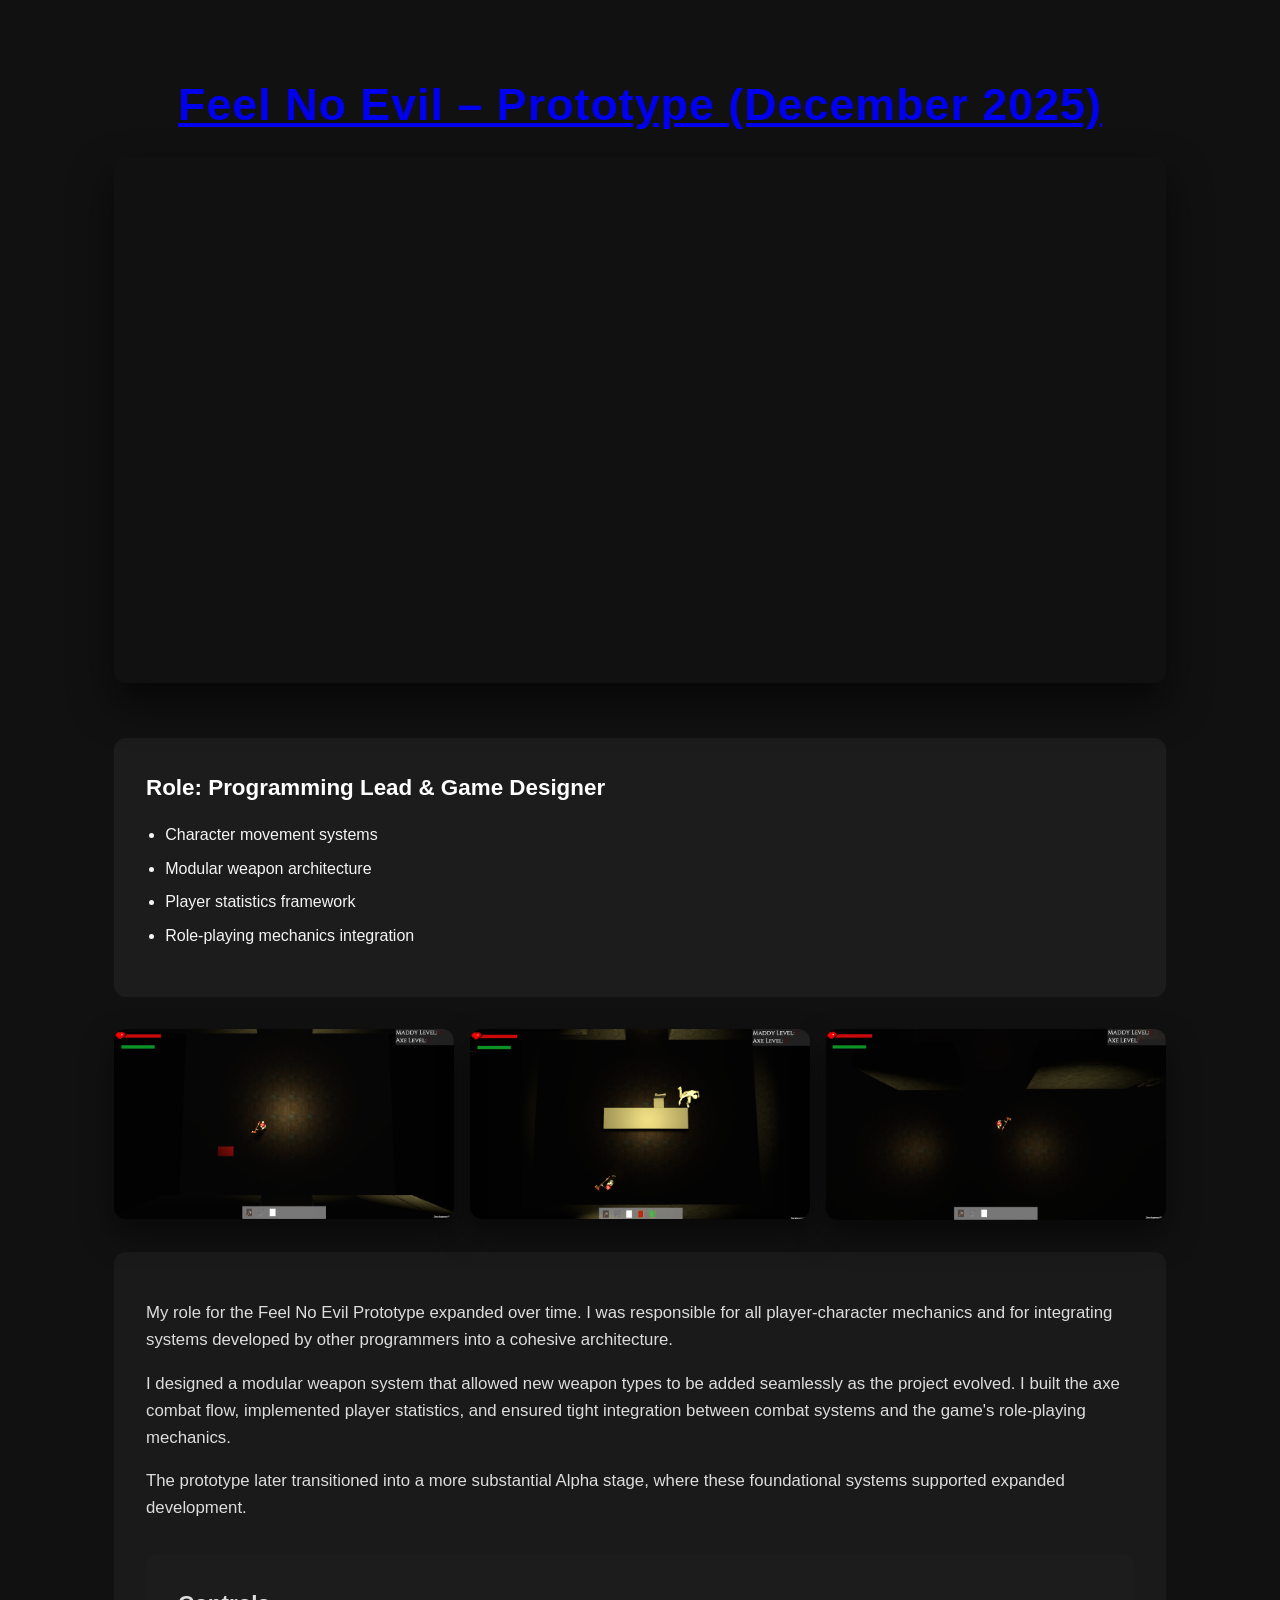
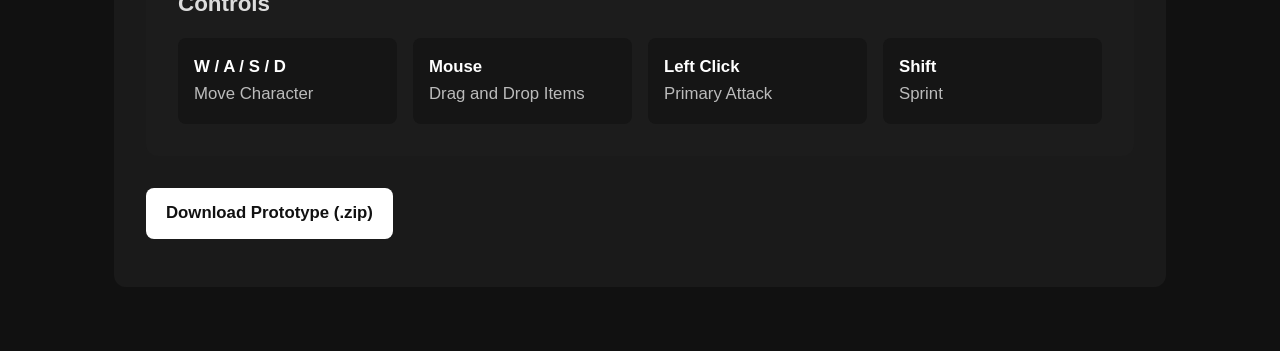
==== feel-no-evil(prototype).html @ 298d06d1 "new push" ====
<!DOCTYPE html>
<html lang="en">
<head>
<meta charset="UTF-8">
<meta name="viewport" content="width=device-width, initial-scale=1.0">
<title>Feel No Evil | Prototype</title>

<style>

/* ===== Base Reset ===== */
*,
*::before,
*::after {
    box-sizing: border-box;
}

body {
    margin: 0;
    font-family: Arial, Helvetica, sans-serif;
    background: #111;
    color: #f5f5f5;
    line-height: 1.6;
}

/* ===== Layout Container ===== */
.project-page {
    max-width: 1100px;
    margin: auto;
    padding: 2rem 1.5rem 4rem;
}

/* ===== Hero Section ===== */
.project-hero {
    text-align: center;
    margin-bottom: 3rem;
}

.project-hero h1 {
    font-size: 2.8rem;
    margin-bottom: 1rem;
    letter-spacing: 1px;
}

.project-hero video {
    width: 100%;
    max-height: 550px;
    border-radius: 12px;
    object-fit: cover;
    box-shadow: 0 20px 40px rgba(0,0,0,0.6);
}

/* ===== Role Section ===== */
.project-role {
    background: #1c1c1c;
    padding: 2rem;
    border-radius: 12px;
    margin-bottom: 2rem;
}

.project-role h3 {
    margin-top: 0;
    margin-bottom: 1rem;
    font-size: 1.4rem;
    color: #ffffff;
}

.project-role ul {
    padding-left: 1.2rem;
}

.project-role li {
    margin-bottom: 0.5rem;
}

/* ===== Description ===== */
.project-description {
    background: #1a1a1a;
    padding: 2rem;
    border-radius: 12px;
    font-size: 1.05rem;
    color: #ddd;
}
.project-video-grid {
    display: grid;
    grid-template-columns: repeat(auto-fit, minmax(250px, 1fr));
    gap: 1rem;
    margin-bottom: 2rem;
}

.project-video-grid img {
    width: 100%;
    border-radius: 12px;
    object-fit: cover;
    box-shadow: 0 15px 30px rgba(0,0,0,0.5);
    transition: transform 0.3s ease;
}

.project-video-grid img:hover {
    transform: scale(1.02);
}

/* ===== Subtle Hover Effect on Video ===== */
.project-hero video:hover {
    transform: scale(1.01);
    transition: 0.4s ease;
}

    /* ===== Controls Section ===== */
.project-controls {
    background: #1c1c1c;
    padding: 2rem;
    border-radius: 12px;
    margin-top: 2rem;
}

.project-controls h3 {
    margin-top: 0;
    margin-bottom: 1rem;
    font-size: 1.4rem;
}

.controls-grid {
    display: grid;
    grid-template-columns: repeat(auto-fit, minmax(200px, 1fr));
    gap: 1rem;
}

.control-item {
    background: #151515;
    padding: 1rem;
    border-radius: 8px;
}

.control-key {
    font-weight: bold;
    color: #fff;
}

.control-action {
    color: #bbb;
}

/* ===== Responsive ===== */
@media (max-width: 768px) {
    .project-hero h1 {
        font-size: 2rem;
    }


}

</style>
</head>

<body>

<div class="project-page">

 <section class="project-hero">
    <a href="index.html">
        <h1>Feel No Evil – Prototype (December 2025)</h1>
    </a>

    <!-- Video wrapped in download link -->
   <a href="https://drive.google.com/uc?export=download&id=11_vceWt9YwTERzfL3_INfET-coUK0CLh">
        <video autoplay muted loop playsinline>
            <source src="Videos/Feel No Evil Promo.mp4" type="video/mp4">
        </video>
   
    </a>
</section>
    <section class="project-role">
        <h3>Role: Programming Lead & Game Designer</h3>
        <ul>
            <li>Character movement systems</li>
            <li>Modular weapon architecture</li>
            <li>Player statistics framework</li>
            <li>Role-playing mechanics integration</li>
        </ul>
    </section>

          
<section class="project-video-grid">
    <img src="Images/FNE 1.png" alt="Gameplay Screenshot 1">
    <img src="Images/FNE 2.png" alt="Gameplay Screenshot 2">
    <img src="Images/FNE 3.png" alt="Gameplay Screenshot 3">
</section>
    <section class="project-description">
        <p>
            My role for the Feel No Evil Prototype expanded over time. I was responsible 
            for all player-character mechanics and for integrating systems developed 
            by other programmers into a cohesive architecture.
        </p>

        <p>
            I designed a modular weapon system that allowed new weapon types to be added 
            seamlessly as the project evolved. I built the axe combat flow, implemented 
            player statistics, and ensured tight integration between combat systems and 
            the game's role-playing mechanics.
        </p>

        <p>
            The prototype later transitioned into a more substantial Alpha stage, where 
            these foundational systems supported expanded development.
        </p>

<section class="project-controls">
    <h3>Controls</h3>

    <div class="controls-grid">

        <div class="control-item">
            <div class="control-key">W / A / S / D</div>
            <div class="control-action">Move Character</div>
        </div>

        <div class="control-item">
            <div class="control-key">Mouse</div>
            <div class="control-action">Drag and Drop Items</div>
        </div>

        <div class="control-item">
            <div class="control-key">Left Click</div>
            <div class="control-action">Primary Attack</div>
        </div>

        <div class="control-item">
            <div class="control-key">Shift</div>
            <div class="control-action">Sprint</div>
        </div>


    </div>
</section>

        <p style="margin-top: 2rem;">
    <p style="margin-top: 2rem;">
    <a href="https://drive.google.com/uc?export=download&id=11_vceWt9YwTERzfL3_INfET-coUK0CLh"
       style="display:inline-block;
              padding:12px 20px;
              background:#ffffff;
              color:#111;
              border-radius:8px;
              text-decoration:none;
              font-weight:bold;">
        Download Prototype (.zip)
    </a>
</p>
    </a>
</p>
    </section>

</div>

</body>
</html>
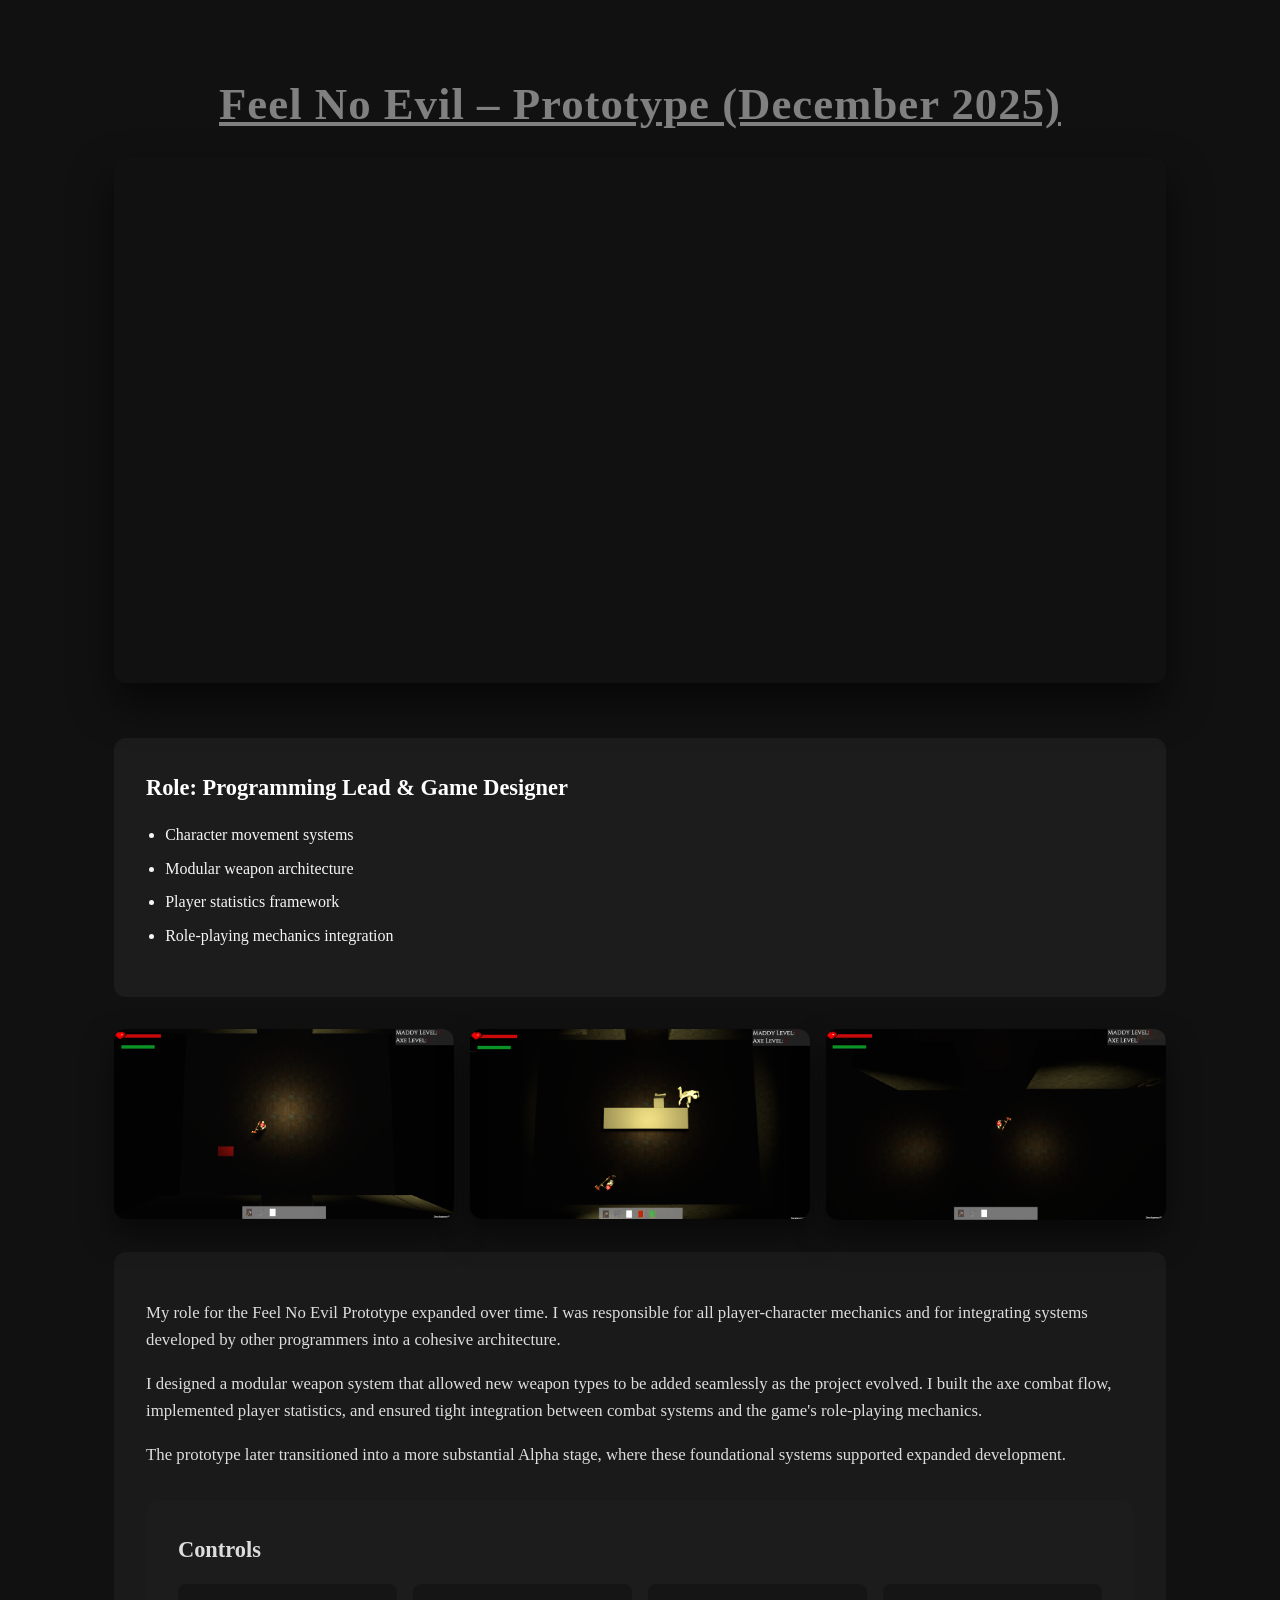
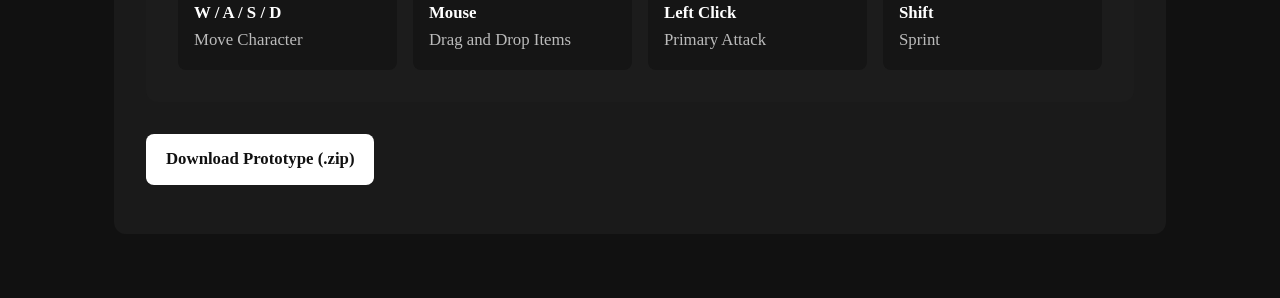
==== commit f642188b: "Let's see how this looks" ====
--- a/feel-no-evil(prototype).html
+++ b/feel-no-evil(prototype).html
@@ -4,152 +4,8 @@
 <meta charset="UTF-8">
 <meta name="viewport" content="width=device-width, initial-scale=1.0">
 <title>Feel No Evil | Prototype</title>
+<link rel="stylesheet" href="CSS/PageStyle.css">
 
-<style>
-
-/* ===== Base Reset ===== */
-*,
-*::before,
-*::after {
-    box-sizing: border-box;
-}
-
-body {
-    margin: 0;
-    font-family: Arial, Helvetica, sans-serif;
-    background: #111;
-    color: #f5f5f5;
-    line-height: 1.6;
-}
-
-/* ===== Layout Container ===== */
-.project-page {
-    max-width: 1100px;
-    margin: auto;
-    padding: 2rem 1.5rem 4rem;
-}
-
-/* ===== Hero Section ===== */
-.project-hero {
-    text-align: center;
-    margin-bottom: 3rem;
-}
-
-.project-hero h1 {
-    font-size: 2.8rem;
-    margin-bottom: 1rem;
-    letter-spacing: 1px;
-}
-
-.project-hero video {
-    width: 100%;
-    max-height: 550px;
-    border-radius: 12px;
-    object-fit: cover;
-    box-shadow: 0 20px 40px rgba(0,0,0,0.6);
-}
-
-/* ===== Role Section ===== */
-.project-role {
-    background: #1c1c1c;
-    padding: 2rem;
-    border-radius: 12px;
-    margin-bottom: 2rem;
-}
-
-.project-role h3 {
-    margin-top: 0;
-    margin-bottom: 1rem;
-    font-size: 1.4rem;
-    color: #ffffff;
-}
-
-.project-role ul {
-    padding-left: 1.2rem;
-}
-
-.project-role li {
-    margin-bottom: 0.5rem;
-}
-
-/* ===== Description ===== */
-.project-description {
-    background: #1a1a1a;
-    padding: 2rem;
-    border-radius: 12px;
-    font-size: 1.05rem;
-    color: #ddd;
-}
-.project-video-grid {
-    display: grid;
-    grid-template-columns: repeat(auto-fit, minmax(250px, 1fr));
-    gap: 1rem;
-    margin-bottom: 2rem;
-}
-
-.project-video-grid img {
-    width: 100%;
-    border-radius: 12px;
-    object-fit: cover;
-    box-shadow: 0 15px 30px rgba(0,0,0,0.5);
-    transition: transform 0.3s ease;
-}
-
-.project-video-grid img:hover {
-    transform: scale(1.02);
-}
-
-/* ===== Subtle Hover Effect on Video ===== */
-.project-hero video:hover {
-    transform: scale(1.01);
-    transition: 0.4s ease;
-}
-
-    /* ===== Controls Section ===== */
-.project-controls {
-    background: #1c1c1c;
-    padding: 2rem;
-    border-radius: 12px;
-    margin-top: 2rem;
-}
-
-.project-controls h3 {
-    margin-top: 0;
-    margin-bottom: 1rem;
-    font-size: 1.4rem;
-}
-
-.controls-grid {
-    display: grid;
-    grid-template-columns: repeat(auto-fit, minmax(200px, 1fr));
-    gap: 1rem;
-}
-
-.control-item {
-    background: #151515;
-    padding: 1rem;
-    border-radius: 8px;
-}
-
-.control-key {
-    font-weight: bold;
-    color: #fff;
-}
-
-.control-action {
-    color: #bbb;
-}
-
-/* ===== Responsive ===== */
-@media (max-width: 768px) {
-    .project-hero h1 {
-        font-size: 2rem;
-    }
-
-
-}
-
-</style>
 </head>
 
 <body>
@@ -251,6 +107,6 @@
     </section>
 
 </div>
-
+</link>
 </body>
 </html>
--- a/CSS/PageStyle.css
+++ b/CSS/PageStyle.css
@@ -0,0 +1,147 @@
+/* ===== Base Reset ===== */
+*,
+*::before,
+*::after {
+    box-sizing: border-box;
+}
+
+
+body {
+    margin: 0;
+    font-family: 'Times New Roman', Times, serif, Helvetica, sans-serif;
+    background: #111;
+    color: #f5f5f5;
+    line-height: 1.6;
+}
+
+/* ===== Layout Container ===== */
+.project-page {
+    max-width: 1100px;
+    margin: auto;
+    padding: 2rem 1.5rem 4rem;
+}
+
+/* ===== Hero Section ===== */
+.project-hero {
+    text-align: center;
+    margin-bottom: 3rem;
+}
+
+.project-hero a {
+    color: gray;
+}
+
+.project-hero h1 {
+    font-size: 2.8rem;
+    margin-bottom: 1rem;
+    letter-spacing: 1px;
+    color: grey;
+}
+
+.project-hero video {
+    width: 100%;
+    max-height: 550px;
+    border-radius: 12px;
+    object-fit: cover;
+    box-shadow: 0 20px 40px rgba(0,0,0,0.6);
+}
+
+/* ===== Role Section ===== */
+.project-role {
+    background: #1c1c1c;
+    padding: 2rem;
+    border-radius: 12px;
+    margin-bottom: 2rem;
+}
+
+.project-role h3 {
+    margin-top: 0;
+    margin-bottom: 1rem;
+    font-size: 1.4rem;
+    color: #ffffff;
+}
+
+.project-role ul {
+    padding-left: 1.2rem;
+}
+
+.project-role li {
+    margin-bottom: 0.5rem;
+}
+
+/* ===== Description ===== */
+.project-description {
+    background: #1a1a1a;
+    padding: 2rem;
+    border-radius: 12px;
+    font-size: 1.05rem;
+    color: #ddd;
+}
+.project-video-grid {
+    display: grid;
+    grid-template-columns: repeat(auto-fit, minmax(250px, 1fr));
+    gap: 1rem;
+    margin-bottom: 2rem;
+}
+
+.project-video-grid img {
+    width: 100%;
+    border-radius: 12px;
+    object-fit: cover;
+    box-shadow: 0 15px 30px rgba(0,0,0,0.5);
+    transition: transform 0.3s ease;
+}
+
+.project-video-grid img:hover {
+    transform: scale(1.02);
+}
+
+/* ===== Subtle Hover Effect on Video ===== */
+.project-hero video:hover {
+    transform: scale(1.01);
+    transition: 0.4s ease;
+}
+
+    /* ===== Controls Section ===== */
+.project-controls {
+    background: #1c1c1c;
+    padding: 2rem;
+    border-radius: 12px;
+    margin-top: 2rem;
+}
+
+.project-controls h3 {
+    margin-top: 0;
+    margin-bottom: 1rem;
+    font-size: 1.4rem;
+}
+
+.controls-grid {
+    display: grid;
+    grid-template-columns: repeat(auto-fit, minmax(200px, 1fr));
+    gap: 1rem;
+}
+
+.control-item {
+    background: #151515;
+    padding: 1rem;
+    border-radius: 8px;
+}
+
+.control-key {
+    font-weight: bold;
+    color: #fff;
+}
+
+.control-action {
+    color: #bbb;
+}
+
+/* ===== Responsive ===== */
+@media (max-width: 768px) {
+    .project-hero h1 {
+        font-size: 2rem;
+    }
+
+
+}
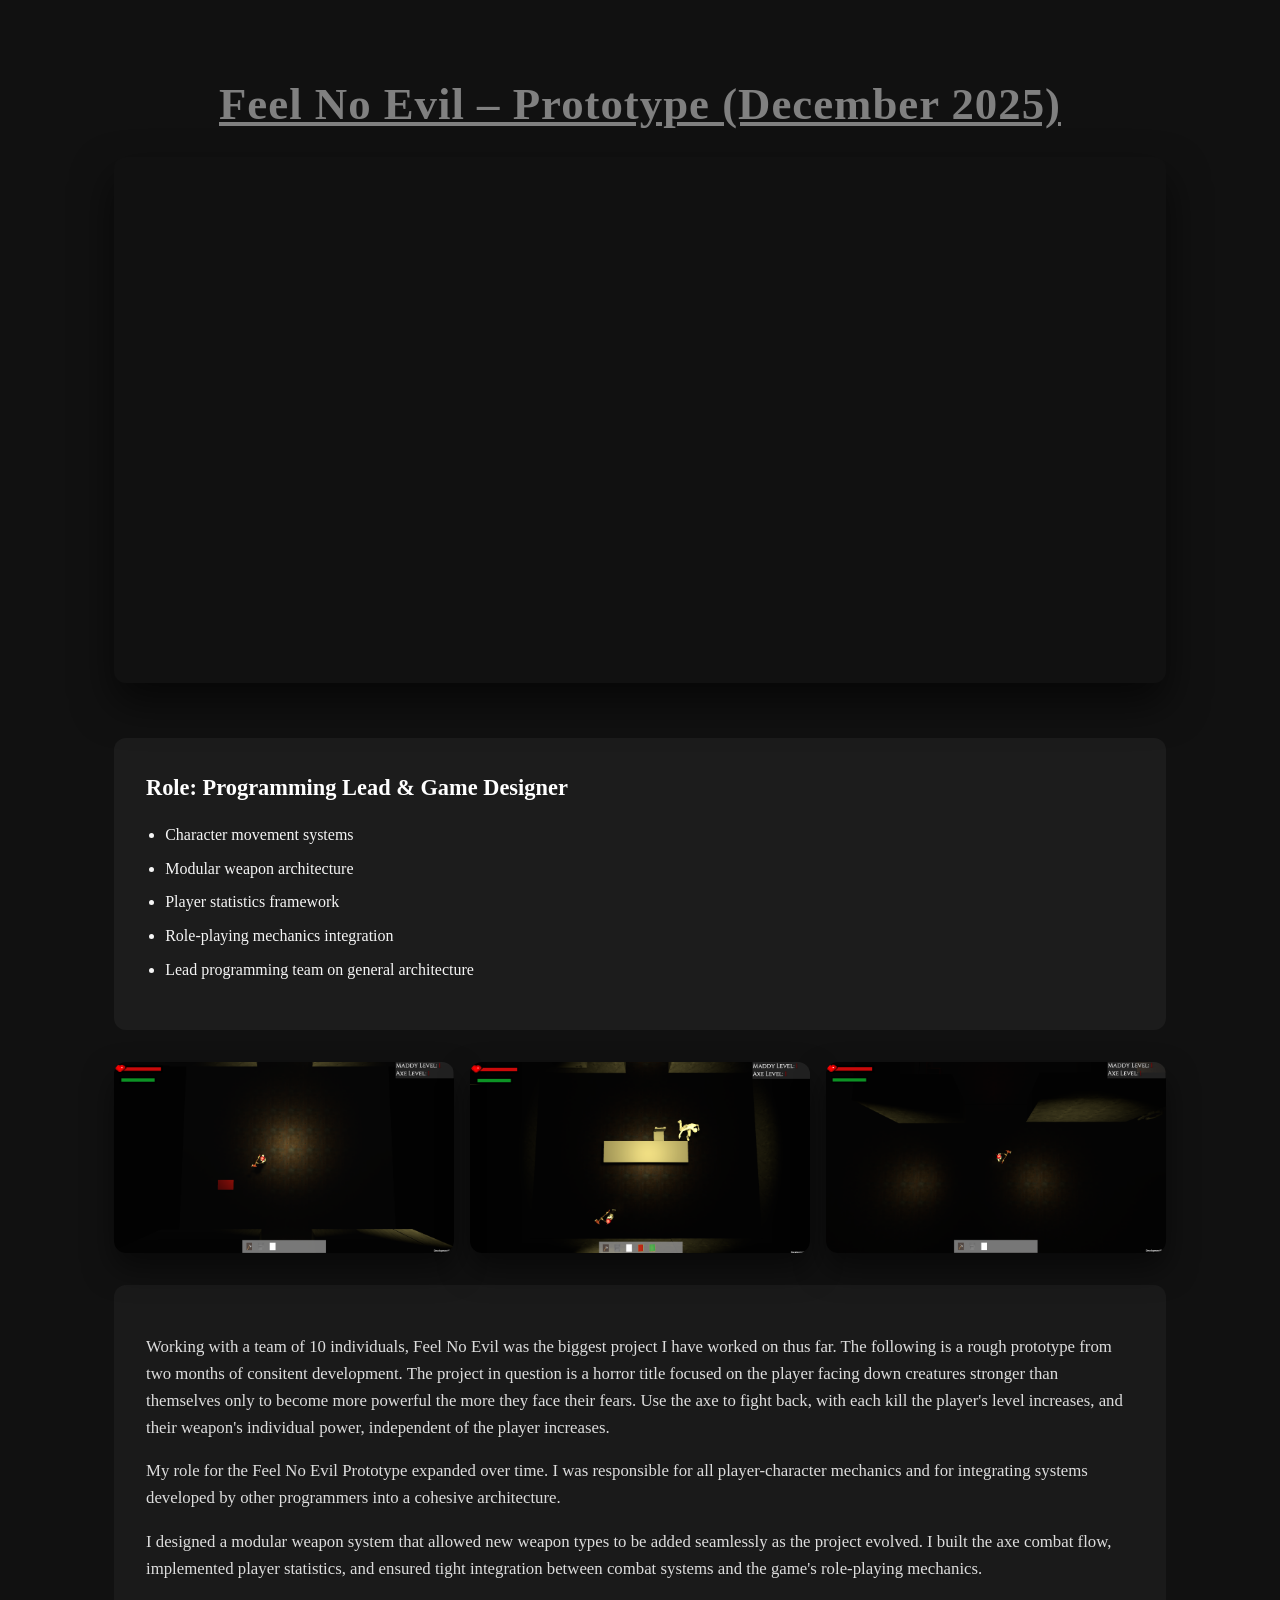
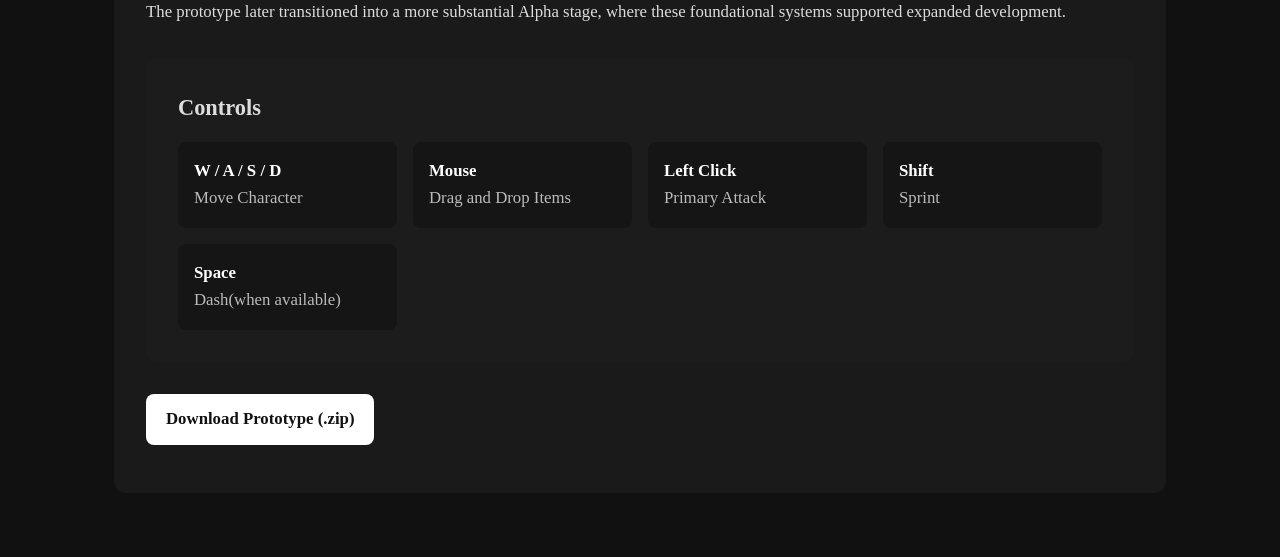
==== commit ff9fc3f1: "Started project descriptions" ====
--- a/feel-no-evil(prototype).html
+++ b/feel-no-evil(prototype).html
@@ -32,6 +32,7 @@
             <li>Modular weapon architecture</li>
             <li>Player statistics framework</li>
             <li>Role-playing mechanics integration</li>
+            <li>Lead programming team on general architecture</li>
         </ul>
     </section>
 
@@ -42,6 +43,14 @@
     <img src="Images/FNE 3.png" alt="Gameplay Screenshot 3">
 </section>
     <section class="project-description">
+        <p>
+            Working with a team of 10 individuals, Feel No Evil was the biggest project I have
+            worked on thus far. The following is a rough prototype from two months of consitent development.
+            The project in question is a horror title focused on the player facing down creatures stronger than themselves
+            only to become more powerful the more they face their fears. Use the axe to fight back, with 
+            each kill the player's level increases, and their weapon's individual power, independent of the player
+            increases.
+        </p>
         <p>
             My role for the Feel No Evil Prototype expanded over time. I was responsible 
             for all player-character mechanics and for integrating systems developed 
@@ -84,6 +93,10 @@
             <div class="control-key">Shift</div>
             <div class="control-action">Sprint</div>
         </div>
+                <div class="control-item">
+            <div class="control-key">Space</div>
+            <div class="control-action">Dash(when available)</div>
+        </div>
 
 
     </div>
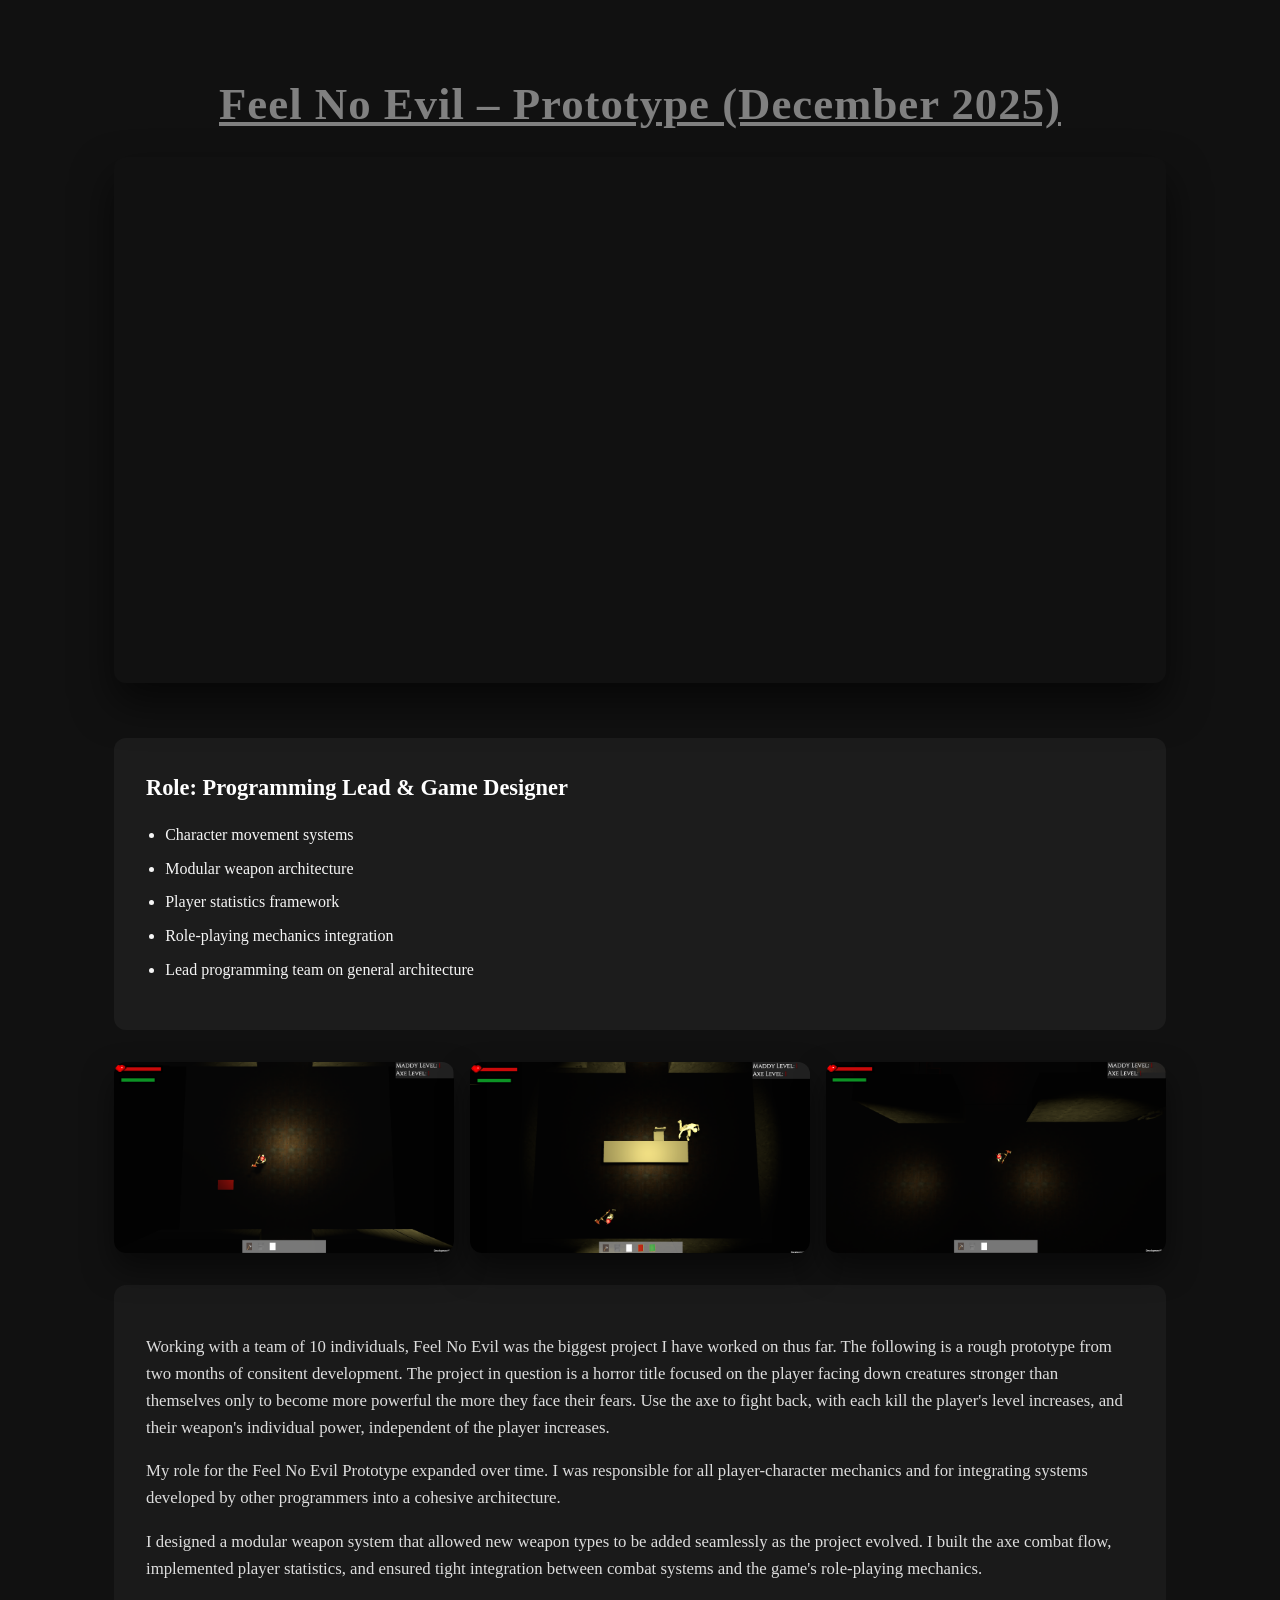
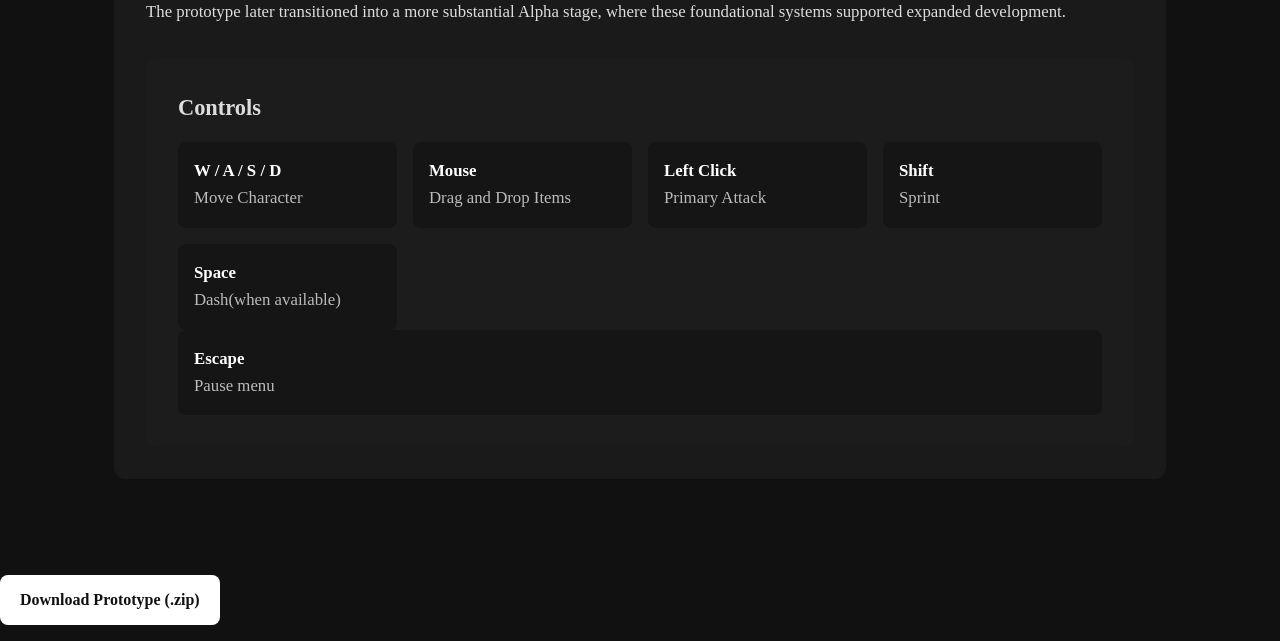
==== commit 1503cfd3: "text" ====
--- a/feel-no-evil(prototype).html
+++ b/feel-no-evil(prototype).html
@@ -97,7 +97,11 @@
             <div class="control-key">Space</div>
             <div class="control-action">Dash(when available)</div>
         </div>
-
+          </div>
+               <div class="control-item">
+            <div class="control-key">Escape</div>
+            <div class="control-action">Pause menu</div>
+        </div>
 
     </div>
 </section>
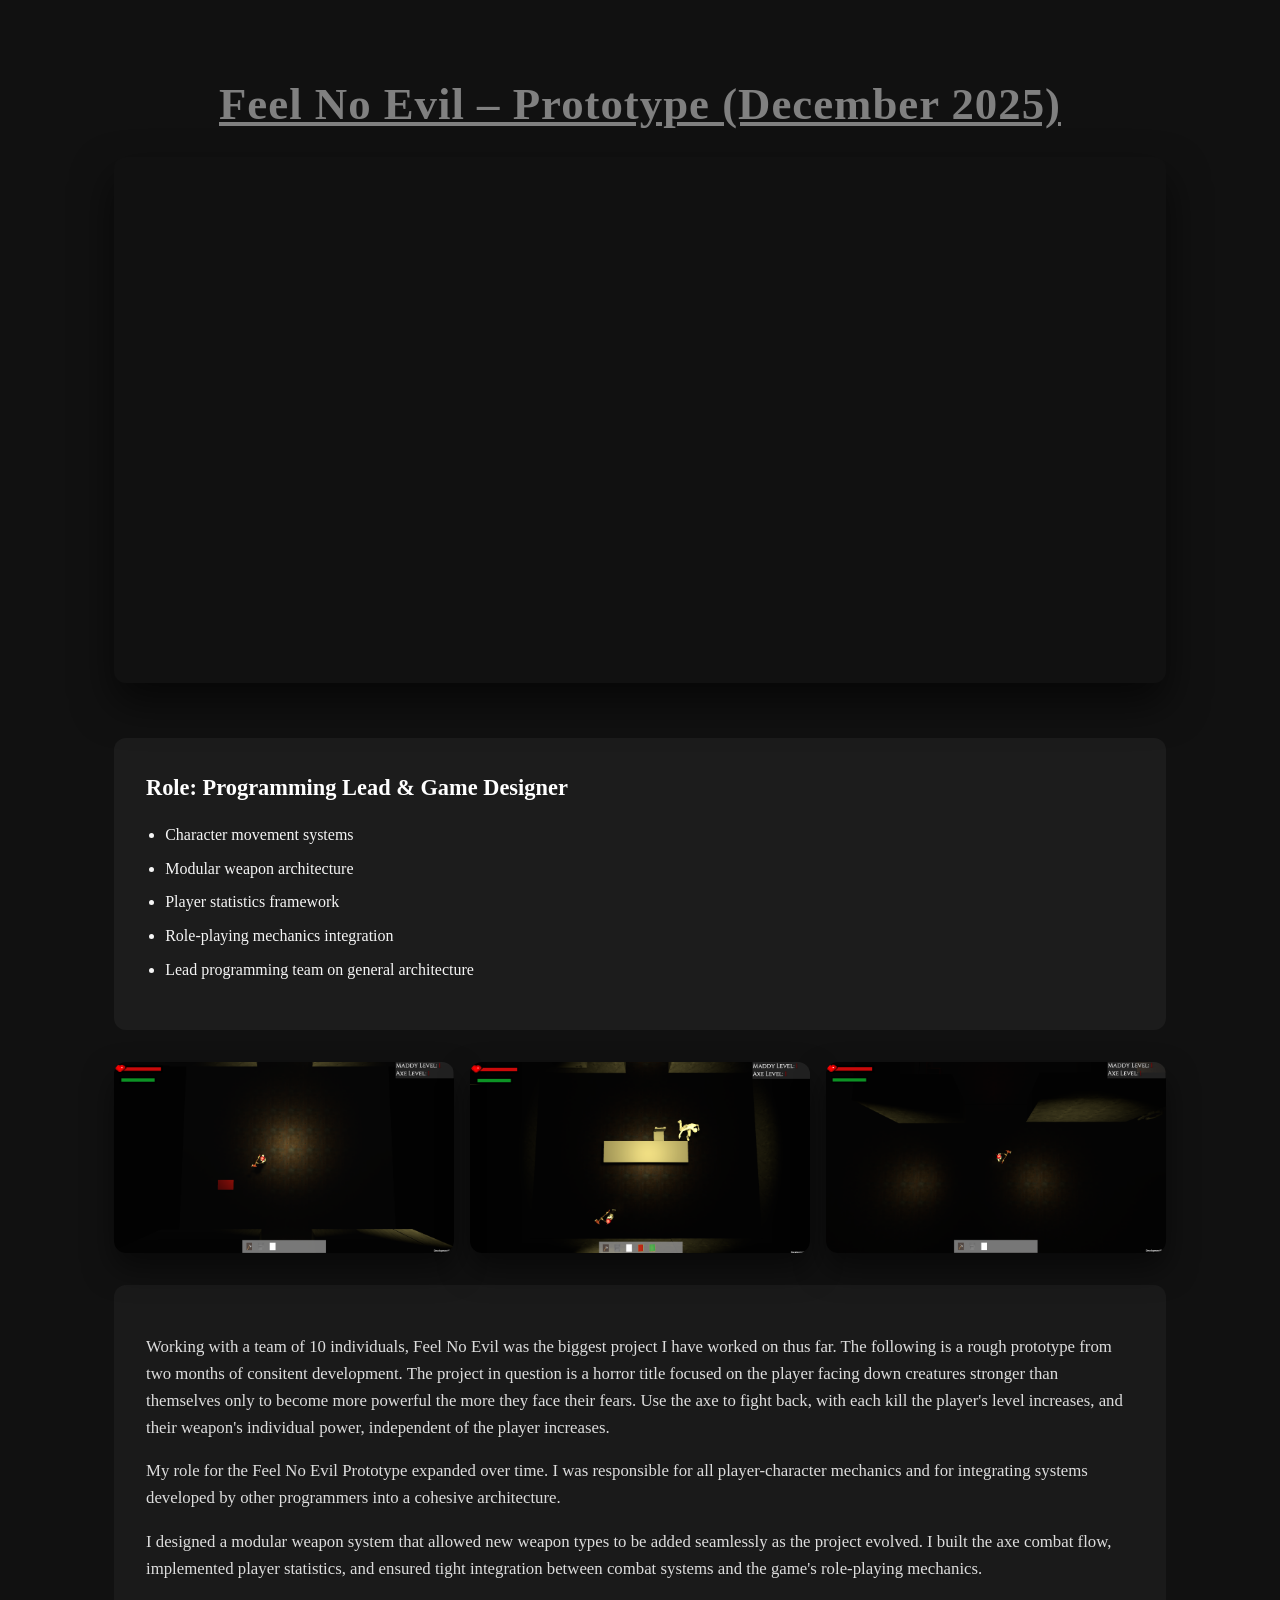
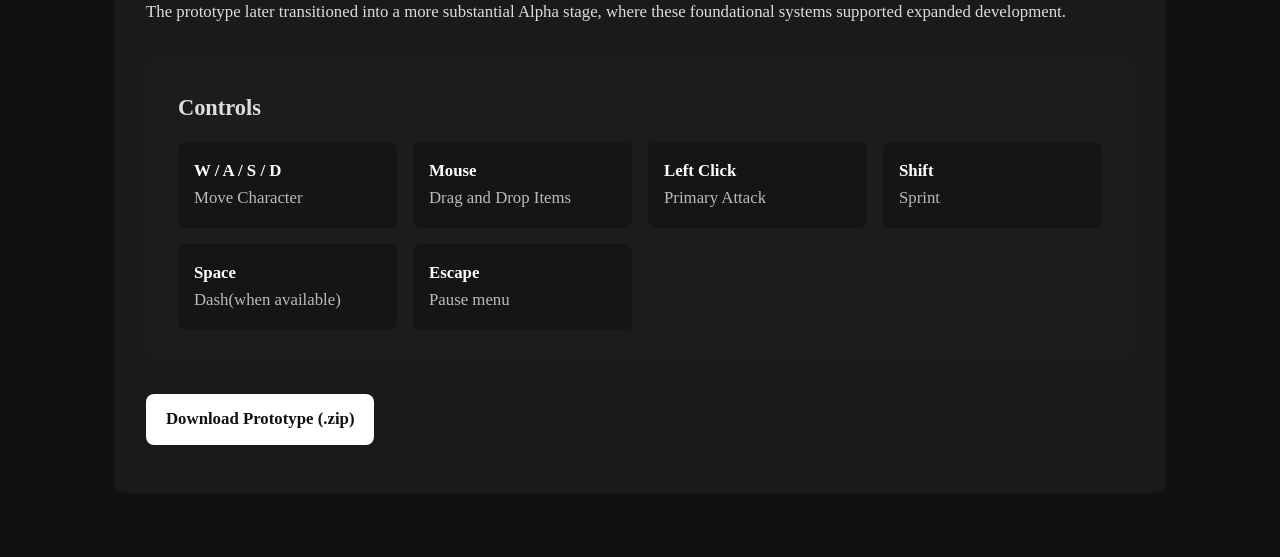
==== commit 1d869d3d: "asfd" ====
--- a/feel-no-evil(prototype).html
+++ b/feel-no-evil(prototype).html
@@ -97,7 +97,7 @@
             <div class="control-key">Space</div>
             <div class="control-action">Dash(when available)</div>
         </div>
-          </div>
+
                <div class="control-item">
             <div class="control-key">Escape</div>
             <div class="control-action">Pause menu</div>
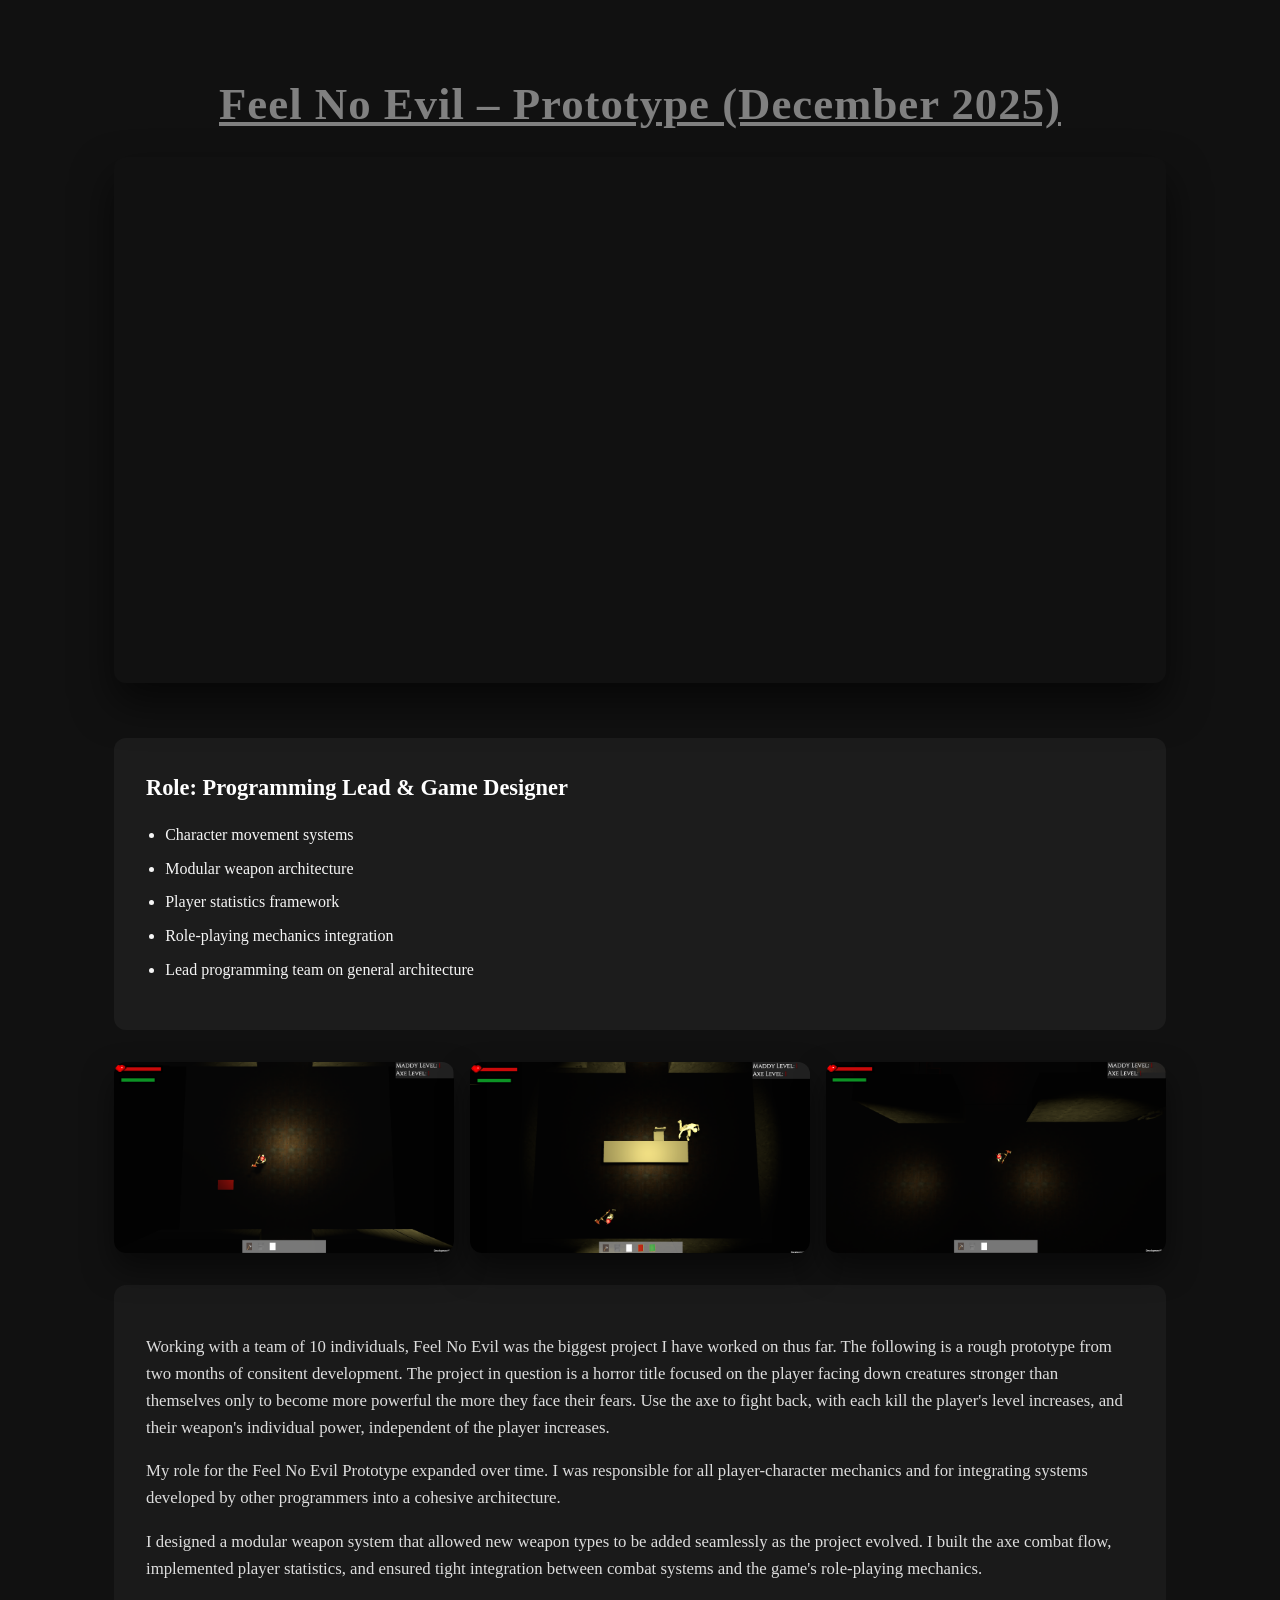
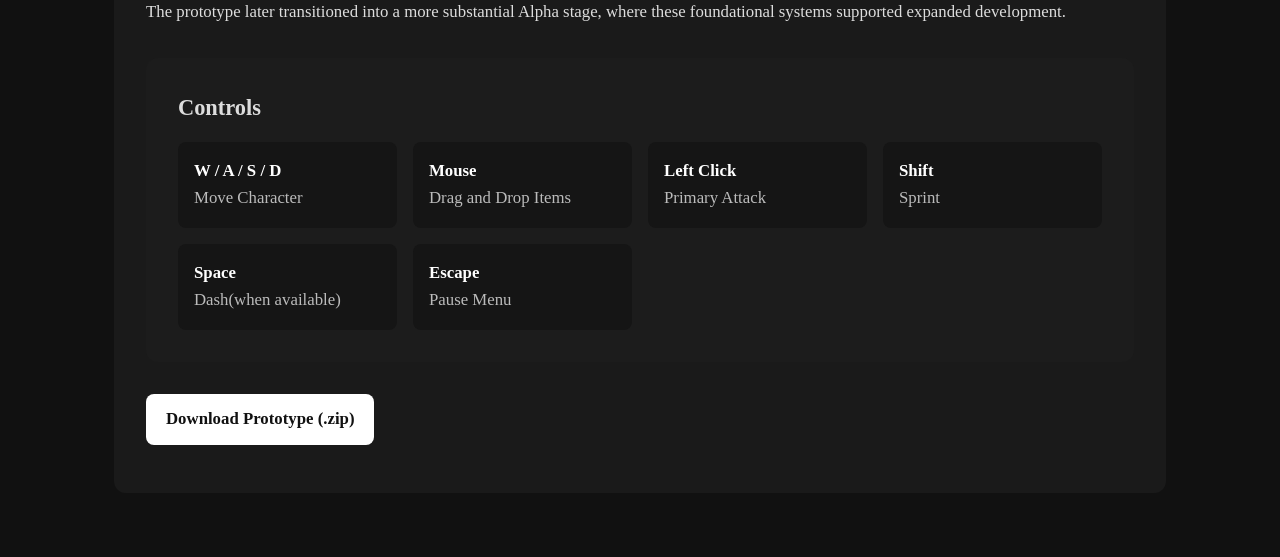
==== commit 0076ac1b: "trying" ====
--- a/feel-no-evil(prototype).html
+++ b/feel-no-evil(prototype).html
@@ -98,9 +98,10 @@
             <div class="control-action">Dash(when available)</div>
         </div>
 
-               <div class="control-item">
+
+        <div class="control-item">
             <div class="control-key">Escape</div>
-            <div class="control-action">Pause menu</div>
+            <div class="control-action">Pause Menu</div>
         </div>
 
     </div>
